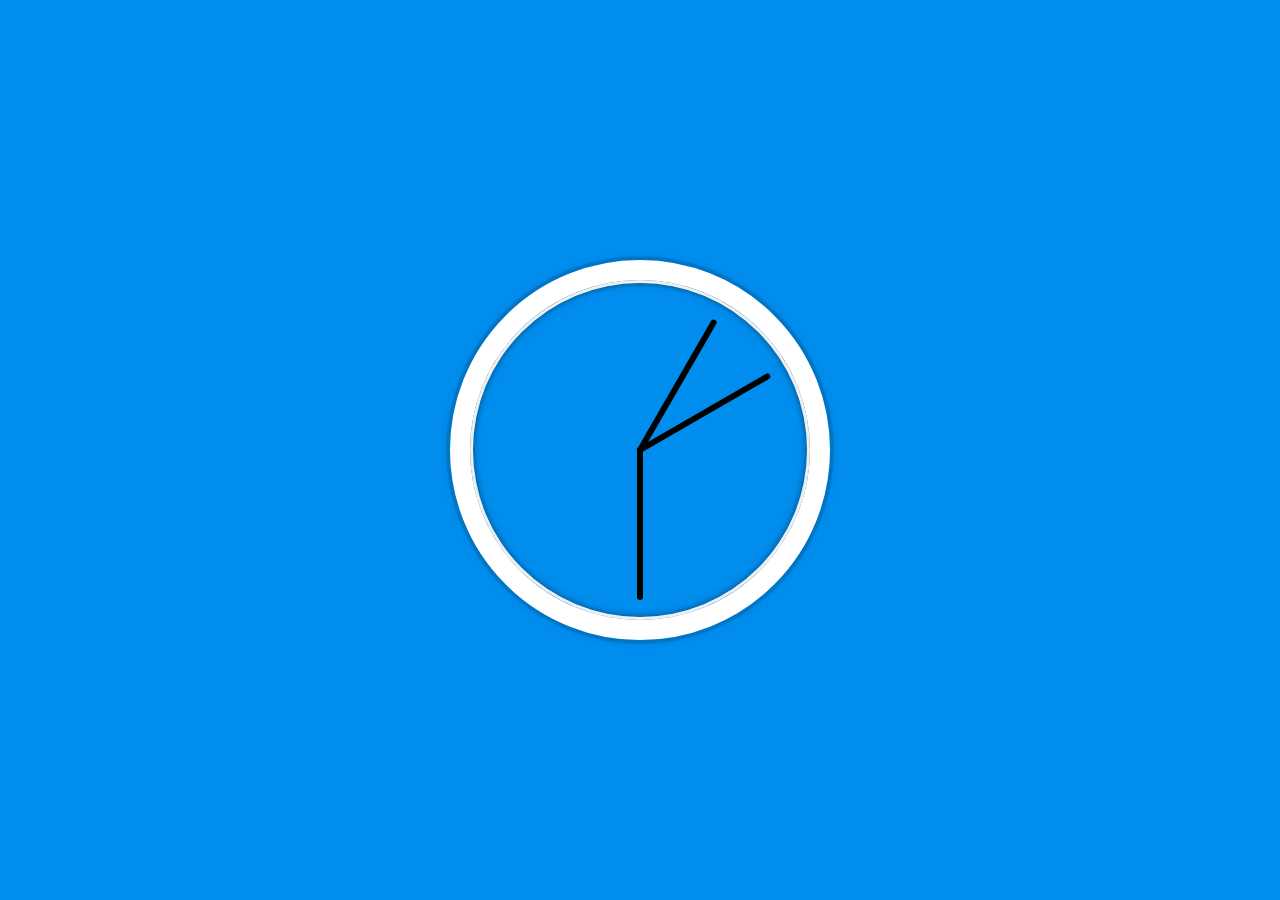
==== 02 - JS and CSS Clock/index.html @ 48024661 "Add solution" ====
<!DOCTYPE html>
<html lang="en">
<head>
  <meta charset="UTF-8">
  <title>JS + CSS Clock</title>
</head>
<body>


    <div class="clock">
      <div class="clock-face">
        <div class="hand hour-hand"></div>
        <div class="hand min-hand"></div>
        <div class="hand second-hand"></div>
      </div>
    </div>


  <style>
    html {
      background: #018DED url(http://unsplash.it/1500/1000?image=881&blur=50);
      background-size: cover;
      font-family: 'helvetica neue';
      text-align: center;
      font-size: 10px;
    }

    body {
      margin: 0;
      font-size: 2rem;
      display: flex;
      flex: 1;
      min-height: 100vh;
      align-items: center;
    }

    .clock {
      width: 30rem;
      height: 30rem;
      border: 20px solid white;
      border-radius: 50%;
      margin: 50px auto;
      position: relative;
      padding: 2rem;
      box-shadow:
        0 0 0 4px rgba(0,0,0,0.1),
        inset 0 0 0 3px #EFEFEF,
        inset 0 0 10px black,
        0 0 10px rgba(0,0,0,0.2);
    }

    .clock-face {
      position: relative;
      width: 100%;
      height: 100%;
      transform: translateY(-3px); /* account for the height of the clock hands */
    }

    .hand {
      width: 50%;
      height: 6px;
      background: black;
      position: absolute;
      top: 50%;
    }

  </style>

  <script src="js/script.js" charset="utf-8"></script>
</body>
</html>
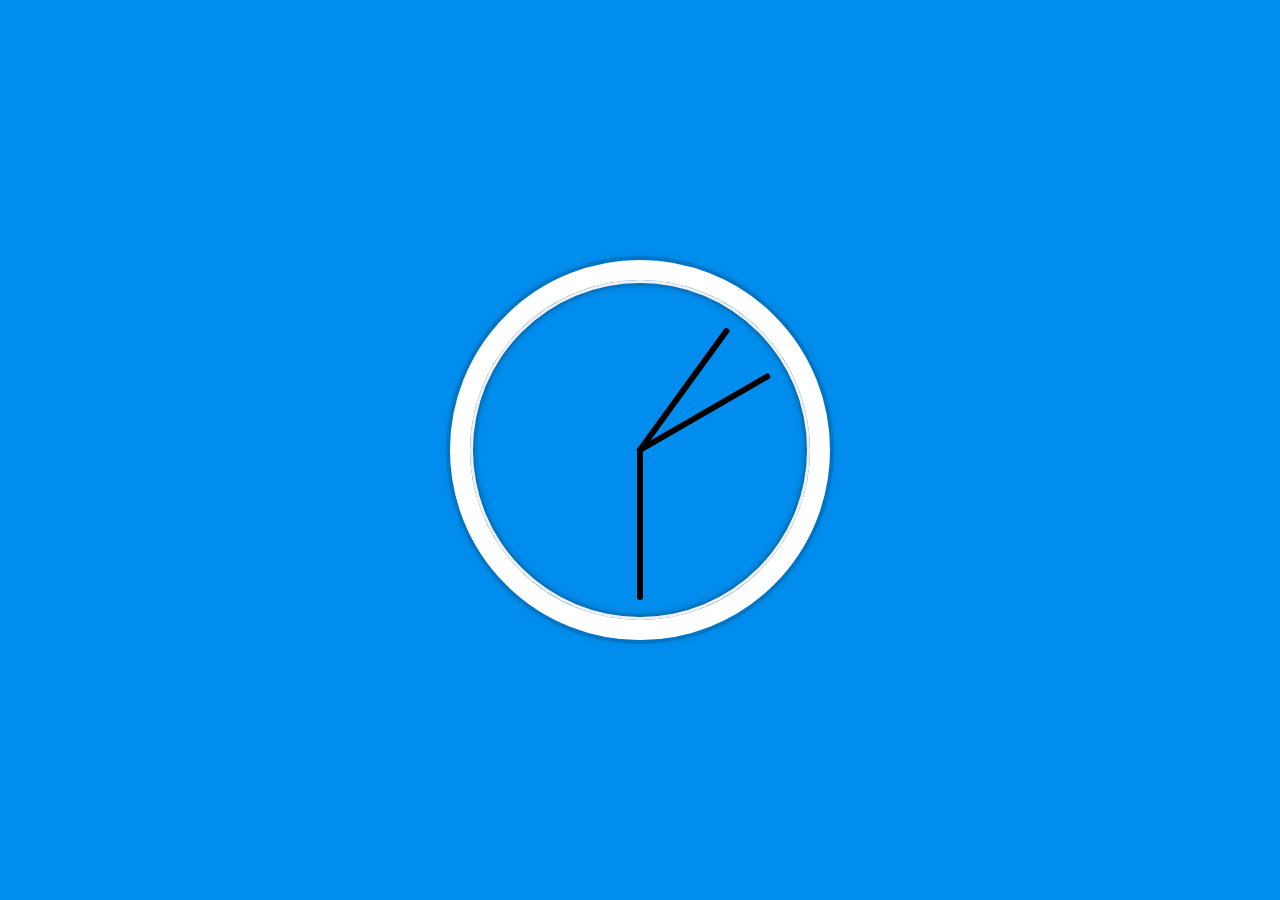
==== commit 9077a0ef: "Moved css to index.html" ====
--- a/02 - JS and CSS Clock/index.html
+++ b/02 - JS and CSS Clock/index.html
@@ -64,6 +64,16 @@
       top: 50%;
     }
 
+    /* added */
+    .clock-face .hand {
+      background: linear-gradient(90deg, black 50%, transparent 51%);
+      width: 100%;
+      transform: rotate(0deg);
+      border-top-left-radius: 5px;
+      border-bottom-left-radius: 5px;
+      transition: all .1s;
+    }
+
   </style>
 
   <script src="js/script.js" charset="utf-8"></script>
